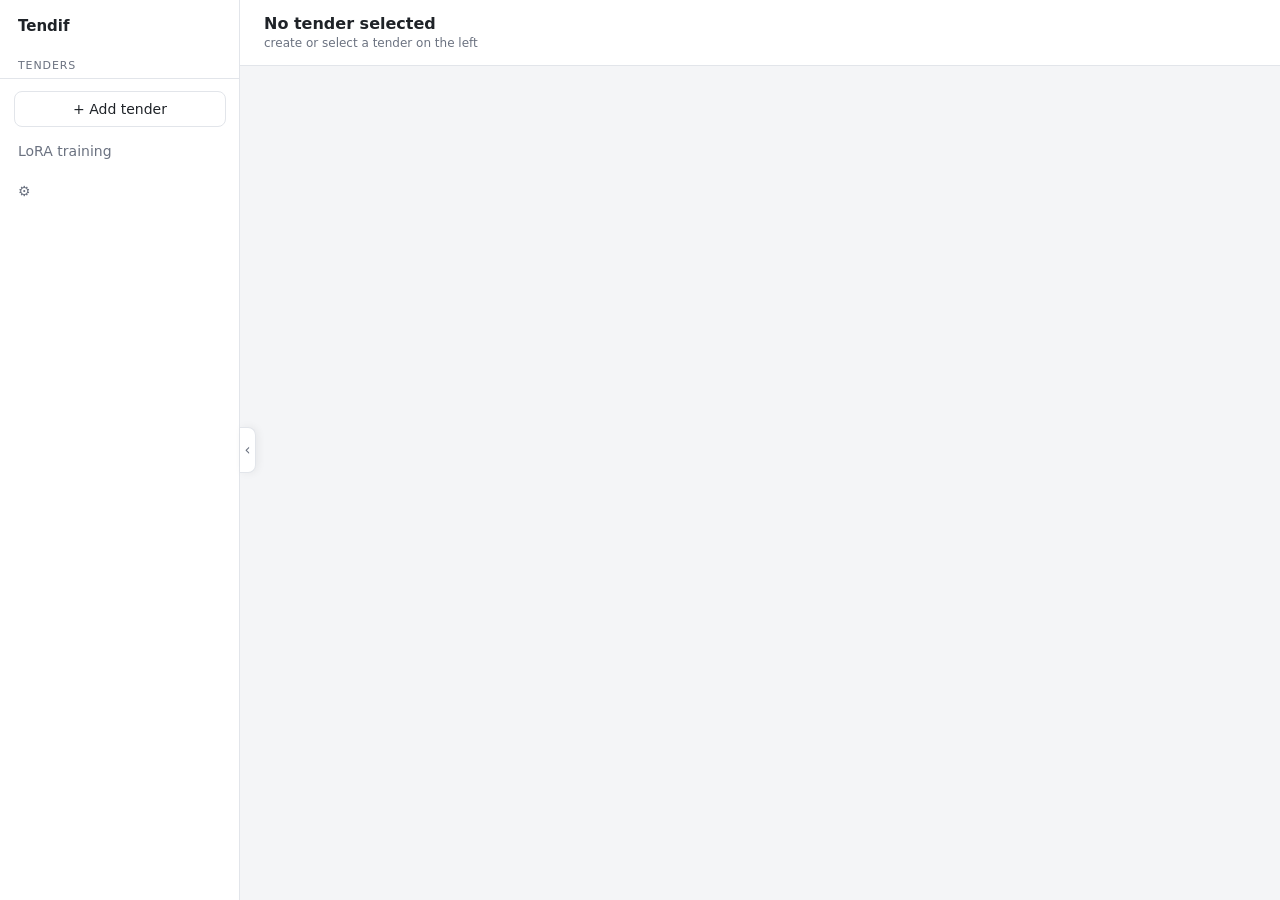
==== src/web_ui/static/index.html @ a538f035 "Complete Tendif offer evidence and local LoRA review workflows" ====
<!doctype html>
<html lang="en">
<head>
<meta charset="utf-8">
<meta name="viewport" content="width=device-width, initial-scale=1">
<title>Tendif</title>
<link rel="icon" href="data:image/svg+xml,<svg xmlns='http://www.w3.org/2000/svg' viewBox='0 0 100 100'><text y='.9em' font-size='90'>&#128194;</text></svg>">
<style>
  :root { --accent:#d9480f; --line:#e2e5ea; --muted:#6b7280; --bg:#f4f5f7;
          --ink:#1f2328; --panel:#fff; --input-bg:#fff; --hover:#f7f8fa;
          --active-bg:#fdf1eb; --badge-bg:#eef1f5; --badge-warn-bg:#fff4e5;
          --badge-warn-ink:#9a3412; --dot:#c4c9d2; --del-ink:#a32323;
          --del-bg:#fdeaea; --dirty-bg:#fffbea; --ok:#2f6b3a; --err:#a32323;
          --st-ok-bg:#e9f6ec; --st-ok-ink:#22572c; --st-warn-bg:#fff4e5;
          --st-warn-ink:#9a3412; --line-strong:#b6bcc7; }
  body.dark { --accent:#f0632f; --line:#3a414b; --muted:#9aa1ab; --bg:#17191d;
              --ink:#e8eaed; --panel:#1f2328; --input-bg:#262b31; --hover:#262b31;
              --active-bg:#3a2418; --badge-bg:#2a2f36; --badge-warn-bg:#3d2a14;
              --badge-warn-ink:#f0a35e; --dot:#4a515c; --del-ink:#ff8a8a;
              --del-bg:#4a2020; --dirty-bg:#3a341c; --ok:#7ec98f; --err:#ff8a8a;
              --st-ok-bg:#1f3a26; --st-ok-ink:#7ec98f; --st-warn-bg:#3d2a14;
              --st-warn-ink:#f0a35e; --line-strong:#4a525e; }
  * { box-sizing:border-box; }
  body { margin:0; font:14px/1.45 system-ui, sans-serif; background:var(--bg); color:var(--ink);
         display:flex; height:100vh; overflow:hidden; }
  button { padding:7px 14px; border:1px solid var(--line); border-radius:8px; background:var(--panel);
           color:var(--ink); cursor:pointer; font:inherit; }
  button:hover { border-color:var(--line-strong); }
  button.primary { background:var(--accent); border-color:var(--accent); color:#fff; }
  button:disabled { opacity:.45; cursor:default; }
  input { font:inherit; color:var(--ink); }

  /* ---------- sidebar ---------- */
  nav { flex:0 0 auto; background:var(--panel); border-right:1px solid var(--line);
        display:flex; flex-direction:column; }
  .brand { padding:16px 18px 12px; font-weight:700; font-size:15px; }
  .brand small { display:block; color:var(--muted); font-weight:400; font-size:11px; }
  .navlabel { padding:8px 18px 4px; font-size:11px; letter-spacing:.08em; color:var(--muted); }
  ul#tenderList { list-style:none; margin:0; padding:0; overflow-y:auto;
                  flex:1 1 auto; min-height:0; }
  ul#tenderList li { display:flex; align-items:center; gap:8px; padding:8px 12px 8px 18px;
                     cursor:pointer; border-left:3px solid transparent; }
  ul#tenderList li:hover { background:var(--hover); }
  ul#tenderList li.active { background:var(--active-bg); border-left-color:var(--accent); }
  ul#tenderList .tname { flex:1; overflow:hidden; text-overflow:ellipsis; white-space:nowrap; }
  .dot { width:8px; height:8px; border-radius:50%; background:var(--dot); flex:0 0 8px; }
  .dot.calculated { background:#3d9a50; }
  .dot.pdf_stored { background:#4a7fc1; }
  .del { border:0; background:none; color:var(--muted); padding:2px 6px; border-radius:6px; }
  .del:hover { color:var(--del-ink); background:var(--del-bg); }
  .addbox { padding:12px 14px; border-top:1px solid var(--line); flex:0 0 auto; }
  .navlink { display:block; width:100%; margin-top:8px; padding:6px 4px;
             background:none; border:0; color:var(--muted); text-align:left;
             cursor:pointer; font:inherit; }
  .navlink:hover { color:var(--ink); background:none; border:0; }
  #addForm { display:flex; gap:6px; margin-bottom:8px; }
  #addForm input { flex:1; min-width:0; padding:6px 8px; border:1px solid var(--line);
                   border-radius:8px; background:var(--input-bg); color:var(--ink); }
  #renameInput { font-size:15px; font-weight:650; padding:4px 8px;
                 border:1px solid var(--accent); border-radius:8px; width:300px;
                 background:var(--input-bg); color:var(--ink); }
  .hidden { display:none !important; }
  nav { width:240px; overflow:hidden; transition:width .18s ease; }
  body.navoff nav { width:0; border-right-color:transparent; }
  .nav-inner { width:240px; }
  .navtoggle { position:absolute; left:240px; top:50%; transform:translateY(-50%);
               z-index:40; width:16px; height:46px; padding:0;
               border:1px solid var(--line); border-left:0;
               border-radius:0 8px 8px 0; background:var(--panel); color:var(--muted);
               display:flex; align-items:center; justify-content:center;
               font-size:15px; line-height:1; transition:left .18s ease;
               box-shadow:2px 0 8px rgba(0,0,0,.06); }
  .navtoggle:hover { color:var(--ink); }
  body.navoff .navtoggle { left:0; }
  .navtoggle .arr-r { display:none; }
  body.navoff .navtoggle .arr-l { display:none; }
  body.navoff .navtoggle .arr-r { display:block; }
  .switch { position:relative; display:inline-block; width:44px; height:24px; }
  .switch input { opacity:0; width:0; height:0; }
  .switch .slider { position:absolute; inset:0; background:var(--line-strong);
                    border-radius:999px; cursor:pointer; transition:background .15s; }
  .switch .slider::before { content:""; position:absolute; width:18px; height:18px;
                            left:3px; top:3px; background:#fff; border-radius:50%;
                            transition:transform .15s; }
  .switch input:checked + .slider { background:var(--accent); }
  .switch input:checked + .slider::before { transform:translateX(20px); }

  /* ---------- main (topbar pinned, view panel scrolls) ---------- */
  main { flex:1; min-width:0; display:flex; flex-direction:column; overflow:hidden; }
  .topbar { display:flex; align-items:center; gap:14px; flex-wrap:wrap;
            padding:12px 24px; background:var(--panel); border-bottom:1px solid var(--line);
            flex:0 0 auto; }
  .views { flex:1 1 auto; min-height:0; overflow-y:auto;
           display:flex; flex-direction:column; }
  .topbar h1 { font-size:16px; margin:0; }
  .sub { color:var(--muted); font-size:12px; }
  .dl { color:var(--accent); text-decoration:none; font-weight:600; }
  .dl:hover { text-decoration:underline; }
  .dlwrap { position:relative; }
  .dlmenu { position:absolute; right:0; top:calc(100% + 4px); background:var(--panel);
            border:1px solid var(--line); border-radius:10px; min-width:120px;
            box-shadow:0 8px 28px rgba(0,0,0,.14); z-index:30; overflow:hidden; }
  .dlmenu a { display:block; padding:9px 16px; cursor:pointer; font-size:13.5px; }
  .dlmenu a:hover { background:var(--active-bg); }
  .dl-opt { display:flex; gap:8px; align-items:center; padding:8px 16px;
            font-size:12.5px; color:var(--muted); cursor:pointer; }
  .dl-sep { height:1px; background:var(--line); margin:3px 0; }
  .spacer { flex:1; }
  .badge { display:inline-block; padding:2px 10px; border-radius:999px; font-size:12px;
           background:var(--badge-bg); }
  .badge.warn { background:var(--badge-warn-bg); color:var(--badge-warn-ink); }
  .content { max-width:1150px; width:100%; margin:20px auto; padding:0 20px;
             display:grid; gap:16px; flex:0 0 auto; }
  .card { background:var(--panel); border:1px solid var(--line); border-radius:12px; padding:16px 20px; }
  .card h2 { font-size:13px; text-transform:uppercase; letter-spacing:.04em;
             color:var(--muted); margin:0 0 12px; }
  .scenario { display:flex; align-items:center; gap:28px; flex-wrap:wrap; }
  .sc-margin { flex:1 1 320px; min-width:260px; }
  .sc-head { display:flex; justify-content:space-between; align-items:baseline; margin-bottom:8px; }
  .sc-label { font-size:12px; color:var(--muted); }
  .sc-value { font-size:21px; font-weight:700; color:var(--accent);
              font-variant-numeric:tabular-nums; }
  .sc-value small { font-size:12px; font-weight:600; margin-left:1px; }
  .sc-margin input[type=range] { width:100%; accent-color:var(--accent); }
  .sc-track { position:relative; height:12px; margin-top:3px; }
  .sc-end { position:absolute; top:0; font-size:10.5px; color:var(--muted); }
  .sc-dot { position:absolute; top:2px; width:7px; height:7px; border-radius:50%;
            transform:translateX(-50%); background:var(--mk); }
  .sc-legend { display:flex; gap:8px; margin-top:9px; flex-wrap:wrap; }
  .sc-chip { display:flex; align-items:center; gap:6px; padding:5px 11px;
             border:1px solid var(--line); border-radius:999px; background:var(--panel);
             font:inherit; }
  .sc-chip:hover { border-color:var(--line-strong); }
  .sc-chip.on { background:var(--active-bg); border-color:transparent; }
  .sc-chip i { width:8px; height:8px; border-radius:50%; background:var(--mk); }
  .sc-chip b { font-size:11.5px; font-weight:650; color:var(--mk); }
  .sc-chip span { font-size:11px; color:var(--muted); }
  .mk-agg { --mk:var(--st-ok-ink); }
  .mk-tgt { --mk:var(--accent); }
  .mk-con { --mk:#4a7fc1; }
  .sc-right { display:flex; align-items:baseline; gap:12px; }
  .sc-win { font-size:12px; color:var(--muted); font-variant-numeric:tabular-nums; }
  .sc-divider { width:1px; align-self:stretch; background:var(--line); }
  .sc-inputs { display:flex; gap:16px; flex-wrap:wrap; }
  .sc-inputs > * > span { display:block; font-size:12px; color:var(--muted);
                              margin-bottom:6px; }
  .sc-field { display:flex; align-items:center; border:1px solid var(--line);
              border-radius:8px; background:var(--input-bg); }
  .sc-field:focus-within { border-color:var(--accent); }
  .sc-field input { width:74px; padding:7px 2px 7px 10px; border:0; background:transparent;
                    text-align:right; appearance:textfield; }
  .sc-field input::-webkit-outer-spin-button,
  .sc-field input::-webkit-inner-spin-button { -webkit-appearance:none; margin:0; }
  .sc-field input:focus { outline:none; }
  .sc-field i { font-style:normal; color:var(--muted); padding-right:10px; }
  a.sc-mode, a.sc-mode:visited { color:var(--ink); text-decoration:none; padding:7px 10px;
                                justify-content:space-between; gap:24px; min-width:128px; }
  a.sc-mode:hover { border-color:var(--accent); background:var(--hover); }
  .sc-mode > span[aria-hidden] { color:var(--muted); font-size:18px; line-height:1; }
  .stats { display:grid; grid-template-columns:repeat(auto-fit, minmax(170px, 1fr)); gap:12px; }
  .stat { background:var(--panel); border:1px solid var(--line); border-radius:12px; padding:12px 16px; }
  .stat .k { font-size:12px; color:var(--muted); }
  .stat .v { font-size:19px; font-weight:650; margin-top:3px; font-variant-numeric:tabular-nums; }
  .stat.hl { border-color:var(--accent); }
  .stat.hl .v { color:var(--accent); }
  #uploadMsg { font-size:13px; }
  .ok { color:var(--ok); } .err { color:var(--err); }
  select { padding:6px 8px; border:1px solid var(--line); border-radius:8px;
           background:var(--panel); color:var(--ink); font:inherit; max-width:100%; }
  .setrow { display:grid; grid-template-columns:220px 1fr; gap:12px; align-items:center;
            padding:12px 0; border-bottom:1px solid var(--line); }
  .setrow:last-child { border-bottom:0; }
  .setrow select { max-width:240px; }
  .pf-head { display:flex; align-items:center; gap:14px; flex-wrap:wrap; margin-bottom:4px; }
  .seg { display:inline-flex; border:1px solid var(--line); border-radius:8px; overflow:hidden; }
  .seg-btn { border:0; border-radius:0; padding:6px 16px; background:var(--panel);
             color:var(--muted); cursor:pointer; font:inherit; }
  .seg-btn.on { background:var(--accent); color:#fff; }
  .pf-field { display:flex; align-items:center; gap:12px; }
  .pf-field input { width:82px; padding:6px 8px; border:1px solid var(--line);
                    border-radius:8px; background:var(--input-bg); color:var(--ink); }
  .pf-eff { font-size:12px; color:var(--muted); min-width:96px; }
  details.adv { border:1px solid var(--line); border-radius:10px; padding:10px 16px;
                background:var(--panel); }
  details.adv summary { cursor:pointer; font-weight:600; color:var(--muted);
                        font-size:13px; }

  /* ---------- big empty-state upload zone ---------- */
  .emptywrap { display:flex; align-items:center; justify-content:center;
               flex:1 1 auto; padding:24px; }
  .uploadzone { text-align:center; border:2px dashed var(--line-strong); border-radius:16px;
                padding:70px 80px; background:var(--panel); }
  .uploadzone.drag { border-color:var(--accent); background:var(--active-bg); }
  .uploadzone .big { font-size:44px; line-height:1; margin-bottom:14px; }
  .uploadzone h2 { margin:0 0 6px; font-size:20px; }
  .uploadzone p { color:var(--muted); margin:0 0 24px; }
  .bigbtn { display:inline-block; background:var(--accent); color:#fff; font-size:17px;
            font-weight:650; padding:16px 42px; border-radius:12px; cursor:pointer;
            border:1px solid var(--accent); }
  .bigbtn:hover { filter:brightness(1.05); }

  table { width:100%; border-collapse:collapse; font-size:13px; }
  th, td { padding:5px 6px; text-align:right; border-bottom:1px solid var(--line);
           white-space:nowrap; }
  th { color:var(--muted); font-weight:600; font-size:12px; }
  th[data-key] { cursor:pointer; user-select:none; }
  th[data-key]:hover { color:var(--ink); }
  th .arrow { font-size:10px; margin-left:2px; }
  th:first-child, td:first-child { text-align:left; }
  td.num, th.num { font-variant-numeric:tabular-nums; }
  tr:hover td { background:var(--hover); }
  tr.dirty td { background:var(--dirty-bg); }
  .st { padding:1px 8px; border-radius:999px; font-size:11px; background:var(--st-ok-bg); color:var(--st-ok-ink); }
  .st.warn { background:var(--st-warn-bg); color:var(--st-warn-ink); }
  td input[type=number] { width:100%; min-width:70px; padding:3px 1px;
                          border:1px solid transparent; border-radius:6px;
                          background:transparent; text-align:right;
                          font-variant-numeric:tabular-nums; appearance:textfield; }
  td input[type=number]::-webkit-outer-spin-button,
  td input[type=number]::-webkit-inner-spin-button { -webkit-appearance:none; margin:0; }
  td input[type=number]:hover { border-color:var(--line); background:var(--panel); }
  td input[type=number]:focus { border-color:var(--accent); background:var(--panel); outline:none; }
  .computed { color:var(--ink); }
  .welcome { flex:1 1 auto; display:flex; flex-direction:column; align-items:center;
             justify-content:center; text-align:center; color:var(--muted);
             padding:80px 20px; }
  .welcome b { color:var(--ink); }
</style>
<link rel="stylesheet" href="/static/training.css">
<link rel="stylesheet" href="/static/workspace.css">
</head>
<body>
<nav>
  <div class="nav-inner">
  <div class="brand">Tendif</div>
  <div class="navlabel">TENDERS</div>
  <ul id="tenderList"></ul>
  <div class="addbox">
    <div id="addForm" class="hidden">
      <input id="tenderName" placeholder="Tender name" maxlength="60">
      <button id="createBtn" class="primary">Create</button>
    </div>
    <button id="addBtn" style="width:100%">+ Add tender</button>
    <div class="nav-actions">
      <button id="trainingBtn" class="navlink">LoRA training</button>
      <button id="settingsBtn" class="navlink" aria-label="Settings" title="Settings"><span aria-hidden="true">&#9881;</span></button>
    </div>
  </div>
  </div>
</nav>

<button id="navToggle" class="navtoggle" title="show/hide the tenders panel">
  <span class="arr-l">&#8249;</span><span class="arr-r">&#8250;</span>
</button>

<main>
  <div class="topbar" id="topbar">
    <div>
      <div style="display:flex; align-items:center; gap:8px">
        <h1 id="tenderTitle">No tender selected</h1>
        <input id="renameInput" class="hidden" maxlength="60" aria-label="Tender name" title="Enter to save, Esc to cancel">
        <button id="renameBtn" class="navlink hidden" title="rename tender"
                style="margin-top:0; padding:4px 8px; font-size:15px">&#9998;</button>
      </div>
      <div class="sub" id="sub">create or select a tender on the left</div>
    </div>
    <div class="spacer"></div>
    <span class="badge warn hidden" id="reviewBadge"></span>
    <span class="badge hidden" id="dirtyBadge">unsaved edits</span>
    <span id="lifecycleBadge" class="badge hidden">Finalised</span>
    <button id="finaliseBtn" class="hidden">Tender finalised</button>
    <span id="tenderActionMsg" role="status" class="hint hidden"></span>
    <button id="saveBtn" class="hidden" disabled>Save changes</button>
    <div class="dlwrap hidden" id="dlwrap">
      <button id="pdfBtn" class="primary">Download &#9662;</button>
      <div id="dlMenu" class="dlmenu hidden">
        <label class="dl-opt" title="leave waste, overhead and margin out of the exported offer">
          <input type="checkbox" id="hideParams"> hide cost parameters
        </label>
        <label class="dl-opt" title="leave the supplier-quotations notice out of the exported offer">
          <input type="checkbox" id="hideNotes"> hide supplier-quote note
        </label>
        <div class="dl-sep"></div>
        <a href="#" data-fmt="pdf" title="portable document">PDF</a>
        <a href="#" data-fmt="html" title="standalone web page">HTML</a>
        <a href="#" data-fmt="docx" title="editable Word document">DOCX</a>
      </div>
    </div>
  </div>

  <div class="views">
    <div class="content" id="content"></div>

    <div class="emptywrap hidden" id="emptywrap">
    <div class="uploadzone" id="zone">
      <div class="big">&#128194;</div>
      <h2>Upload tender</h2>
      <p>Drop a positions CSV to calculate costs, or attach a tender PDF.</p>
      <label class="bigbtn">Upload tender
        <input type="file" id="bigFile" accept=".csv,.pdf" hidden>
      </label>
      <p id="uploadMsg"></p>
    </div>
  </div>

    <div class="welcome hidden" id="welcome">
      <b>No tenders yet.</b><br>Create the first one with <b>+ Add tender</b> on the left.
    </div>
  </div>
</main>

<script src="/static/training.js"></script>
<script src="/static/learning.js"></script>
<script>
const $ = id => document.getElementById(id);

function setDarkMode(on) {
  document.body.classList.toggle("dark", on);
  localStorage.setItem("autotender_dark", on ? "1" : "0");
}
if (localStorage.getItem("autotender_dark") === "1") document.body.classList.add("dark");
if (localStorage.getItem("autotender_nav") === "1") document.body.classList.add("navoff");
let tenders = [], current = localStorage.getItem("autotender_current");
let meta = null, calc = null, params = null;
let dirtyFields = new Map();           // lv_id -> Set of edited field names
const tenderDrafts = new Map();        // Preserve in-session edits when visiting training/settings.
let sortState = { key: null, dir: 1 }; // column key + 1 asc / -1 desc
let view = "tender";                   // "tender" | "settings" | "training"
let pfMode = "manual";                // productivity factors mode
let pfProd = null;                    // productivity settings being edited

function collectPf() {
  if (!pfProd) return;
  const out = { ...(pfProd[pfMode] || {}) };
  document.querySelectorAll(".pf-val").forEach(inp => {
    const v = parseFloat(inp.value);
    if (!isNaN(v)) out[inp.dataset.k] = v;
  });
  pfProd[pfMode] = out;
}
let SCENARIOS = [];
let winAnchors = [];
let predictionTimer = null, predictionRequest = 0, predictionKey = null;
function winChance(margin) {
  const a = winAnchors;
  if (!a.length) return "unavailable";
  if (margin <= a[0][0]) return Math.round(a[0][1]);
  if (margin >= a[a.length - 1][0]) return Math.round(a[a.length - 1][1]);
  for (let i = 0; i < a.length - 1; i++) {
    const [x1, y1] = a[i], [x2, y2] = a[i + 1];
    if (margin >= x1 && margin <= x2)
      return Math.round(y1 + (y2 - y1) * (margin - x1) / (x2 - x1));
  }
  return "unavailable";
}
function winLabel(margin) {
  const chance = winChance(margin);
  return typeof chance === "number" ? `≈ ${chance}% win chance` : "Win estimate unavailable";
}
function usePrediction(data) {
  winAnchors = (data?.curve || []).map(p => [p.margin_pct, p.p_win.mid * 100]);
  if ($("winOut")) $("winOut").textContent = winLabel(parseFloat($("margin").value));

}
function refreshPrediction(baseline) {
  const key = `${current}:${baseline}`;
  if (key === predictionKey) return;
  predictionKey = key;
  clearTimeout(predictionTimer);
  const request = ++predictionRequest, tender = current;
  winAnchors = [];
  if ($("winOut")) $("winOut").textContent = "Updating win estimate…";
  predictionTimer = setTimeout(async () => {
    try {
      const res = await fetch(`/api/tenders/${tender}/wincurve?baseline=${encodeURIComponent(baseline)}`);
      if (!res.ok) throw new Error("prediction unavailable");
      const data = await res.json();
      if (request === predictionRequest && current === tender) usePrediction(data);
    } catch (e) {
      if (request === predictionRequest && current === tender) { predictionKey = null; usePrediction(null); }
    }
  }, 180);
}
let uiSettings = null;

const r2 = x => Math.round((x + Number.EPSILON) * 100) / 100;
const chf = x => x.toLocaleString("en-US", { minimumFractionDigits: 2, maximumFractionDigits: 2 });
const esc = s => String(s).replace(/[&<>"]/g, c => ({ "&":"&amp;", "<":"&lt;", ">":"&gt;", '"':"&quot;" }[c]));

/* ------------------------------------------------ table sorting */

const COLS = { lv:0, product:1, code:2, quantity:3, unit:4, net:5, material:6, hours:7, labour:8, direct:9, status:10 };

// sort keys read the LIVE cells, so an edited quantity/labour sorts correctly
function sortValue(tr, key) {
  const cell = tr.children[COLS[key]];
  if (key === "quantity" || key === "net" || key === "labour")
    return parseFloat(cell.querySelector("input").value) || 0;
  if (key === "material" || key === "direct" || key === "hours")
    return parseFloat(cell.textContent.replace(/,/g, "")) || 0;
  return cell.textContent.trim().toLowerCase();
}

function applySort() {
  if (!sortState.key) return;
  const tb = $("posTable").querySelector("tbody");
  [...tb.children]
    .sort((a, b) => {
      const va = sortValue(a, sortState.key), vb = sortValue(b, sortState.key);
      const cmp = typeof va === "number" ? va - vb : va.localeCompare(vb);
      return (cmp || a.dataset.lv.localeCompare(b.dataset.lv)) * sortState.dir;
    })
    .forEach(tr => tb.appendChild(tr));   // moving nodes keeps edits + listeners
  $("posTable").querySelectorAll("th[data-key]").forEach(th => {
    th.querySelector(".arrow").textContent = th.dataset.key === sortState.key
      ? (sortState.dir > 0 ? "\u25B2" : "\u25BC") : "";
  });
}

/* ------------------------------------------------ tenders (sidebar) */

async function refreshTenders(selectId) {
  tenders = await (await fetch("/api/tenders")).json();
  if (selectId) current = selectId;
  else if (!current || !tenders.some(t => t.id === current)) current = tenders[0]?.id ?? null;
  renderSidebar();
  await loadTender();
}

function renderSidebar() {
  $("tenderList").innerHTML = tenders.map(t =>
    `<li data-id="${t.id}" class="${t.id === current ? "active" : ""}" title="${esc(t.name)}">
       <span class="dot ${t.status}" aria-hidden="true"></span>
       <span class="tname">${esc(t.name)}</span>${t.lifecycle === "finalised" ? `<span class="tstate">${({won:"Won",lost:"Lost",withdrawn:"Withdrawn"})[t.status] || "Finalised"}</span>` : ""}
       <button class="del" data-del="${t.id}" title="delete tender">&#10005;</button>
     </li>`).join("");
}

async function loadTender() {
  meta = calc = null;
  view = "tender";   // selecting/refreshing tenders always returns to that view
  if (!current) { localStorage.removeItem("autotender_current"); renderMain(); return; }
  const tender = current;
  localStorage.setItem("autotender_current", tender);
  const res = await fetch(`/api/tenders/${tender}`);
  const j = await res.json();
  if (current !== tender || view !== "tender") return;
  if (!res.ok) { current = null; renderSidebar(); renderMain(); return; }
  meta = j.meta; calc = j.calc; params = j.params;
  dirtyFields = new Map();
  renderMain();
}

/* ------------------------------------------------ main area rendering */

function stashTenderDraft() {
  if (view !== "tender" || !current || !$("posTable")) return;
  tenderDrafts.set(current, {
    fields: new Map([...dirtyFields].map(([lv, fields]) => [lv, new Set(fields)])),
    values: [...document.querySelectorAll("#posTable tbody tr")].map(row => [row.dataset.lv,
      [...row.querySelectorAll("input[data-f]")].map(input => [input.dataset.f, input.value])]),
    scenario: Object.fromEntries(["margin", "overhead", "waste"].map(id => [id, $(id).value])),
  });
}

function openSettings() {
  stashTenderDraft();
  view = "settings"; location.hash = "settings"; renderMain();
}

function openTraining() {
  stashTenderDraft();
  view = "training";
  location.hash = "training";
  renderMain();
}

function renderTraining() {
  ["emptywrap", "welcome", "saveBtn", "dlwrap", "dlMenu", "renameBtn", "dirtyBadge", "reviewBadge", "finaliseBtn", "lifecycleBadge", "tenderActionMsg"].forEach(id => $(id).classList.add("hidden"));
  $("content").classList.remove("hidden");
  $("tenderTitle").textContent = "LoRA training";
  $("sub").textContent = "Collect sources, prepare datasets and review training evidence";
  $("content").innerHTML = '<div id="trainingWorkspace"></div>';
  AutoTenderTraining.mount($("trainingWorkspace"));
}

function renderMain() {
  AutoTenderTraining.dispose();
  $("trainingBtn").classList.toggle("active", view === "training");
  $("settingsBtn").classList.toggle("active", view === "settings");
  document.querySelectorAll("#tenderList li").forEach(li => li.classList.toggle("active", view === "tender" && li.dataset.id === current));
  if (view === "training") { renderTraining(); return; }
  if (view === "settings") { renderSettings(); return; }
  const hasCalc = !!(calc && calc.position_results);
  $("emptywrap").classList.add("hidden");
  $("welcome").classList.add("hidden");
  $("content").classList.add("hidden");
  ["saveBtn", "dlwrap", "finaliseBtn", "lifecycleBadge", "tenderActionMsg"].forEach(id => $(id).classList.add("hidden"));
  $("dlMenu").classList.add("hidden");
  $("renameBtn").classList.add("hidden");
  $("dirtyBadge").classList.add("hidden");
  $("reviewBadge").classList.add("hidden");

  if (!tenders.length) { $("welcome").classList.remove("hidden"); return; }
  if (!current) { $("tenderTitle").textContent = "No tender selected"; return; }

  $("tenderTitle").textContent = meta.name;
  $("renameBtn").classList.remove("hidden");
  if (!hasCalc) {
    $("sub").innerHTML = meta.status === "pdf_stored"
      ? `<a class="dl" href="/api/tenders/${current}/download?file=tender" download>${esc(meta.uploaded_file || "tender.pdf")}</a>` +
        ` stored · upload a positions CSV to calculate costs`
      : "new tender - no calculation yet";
    $("emptywrap").classList.remove("hidden");
    return;
  }

  const srcPath = calc.input?.positions_file ?? "";
  const srcName = srcPath.split("/").pop() || srcPath || "?";
  $("sub").innerHTML = `${calc.position_results.length} positions · <a class="dl" href="/api/tenders/${current}/download?file=positions" download>${esc(srcName)}</a>`;
  const review = calc.position_results.filter(p => p.review_required).length;
  $("reviewBadge").classList.toggle("hidden", review === 0);
  $("reviewBadge").textContent = `${review} need review`;
  $("content").classList.remove("hidden");
  $("dlwrap").classList.remove("hidden");
  $("saveBtn").classList.toggle("hidden", tenderFinished());
  $("finaliseBtn").classList.toggle("hidden", tenderFinished());
  $("lifecycleBadge").classList.toggle("hidden", !tenderFinished());

  const p = structuredClone(params);
  if (meta.final_commercial) {
    p.commercial.target_margin_pct = meta.final_commercial.margin;
    p.commercial.overhead_pct = meta.final_commercial.overhead;
    p.allowances.material_waste_pct = meta.final_commercial.waste;
  }
  const so = (p.stretch_bid_optimization || {}).scenario_margins_pct || {};
  SCENARIOS = Object.entries(so).map(([name, m], i) => [name, m, null, ["mk-agg", "mk-tgt", "mk-con"][i] || "mk-tgt"]);
  winAnchors = [];
  predictionKey = null;
  const maxMargin = 15;
  $("content").innerHTML = `
    ${tenderFinished() ? completionMarkup() : ""}
    <section class="card">
      <h2>Pricing</h2>
      <div class="scenario">
        <div class="sc-margin">
          <div class="sc-head">
            <label for="margin" class="sc-label">Target margin</label>
            <span class="sc-right">
              <span class="sc-win" title="Estimated win chance"><output id="winOut">Updating win estimate…</output></span>
              <span class="sc-value"><output id="marginOut">${p.commercial.target_margin_pct}</output><small>%</small></span>
            </span>
          </div>
          <input type="range" id="margin" min="0" max="${maxMargin}" step="0.5" value="${p.commercial.target_margin_pct}">
          <div class="sc-track">
            <span class="sc-end">0%</span>
            ${SCENARIOS.map(([name, m, w, cls]) =>
              `<i class="sc-dot ${cls}" style="left:${(m / maxMargin * 100).toFixed(1)}%"
                 title="${name}: ${m}% margin"></i>`).join("")}
            <span class="sc-end" style="left:auto;right:0">${maxMargin}%</span>
          </div>
          <div class="sc-legend">
            ${SCENARIOS.map(([name, m, w, cls]) =>
              `<button class="sc-chip ${cls}" data-margin="${m}" title="set margin to ${m}% (${name})">
                 <i></i><b>${name}</b><span>${m}% margin</span></button>`).join("")}
          </div>
        </div>
        <div class="sc-divider"></div>
        <div class="sc-inputs">
          <label><span>Overhead</span>
            <div class="sc-field"><input type="number" id="overhead" step="0.5" min="0" max="30" value="${p.commercial.overhead_pct}"><i>%</i></div></label>
          <label><span>Material waste</span>
            <div class="sc-field"><input type="number" id="waste" step="0.5" min="0" max="20" value="${p.allowances.material_waste_pct}"><i>%</i></div></label>
          <div class="sc-productivity"><span id="pfModeLabel">Productivity factors</span>
            <a id="pfModeLink" class="sc-field sc-mode" href="#settings" aria-labelledby="pfModeLabel pfModeValue"
               title="Edit productivity factors in Settings"><span id="pfModeValue">${localStorage.getItem("autotender_pf_mode") === "ai" ? "AI" : "Manual"}</span><span aria-hidden="true">›</span></a>
          </div>
        </div>
      </div>
    </section>
    <section class="stats">
      <div class="stat"><div class="k">Material</div><div class="v" id="cMat">-</div></div>
      <div class="stat"><div class="k">Labour</div><div class="v" id="cLab">-</div></div>
      <div class="stat"><div class="k">Direct cost</div><div class="v" id="cDir">-</div></div>
      <div class="stat"><div class="k">Cost baseline</div><div class="v" id="cBase">-</div></div>
      <div class="stat hl"><div class="k">Indicative selling price</div><div class="v" id="cPrice">-</div></div>
    </section>
    <section class="card" tabindex="0" aria-labelledby="positionsTitle">
      <h2 id="positionsTitle">Positions</h2>
      <table id="posTable">
        <thead><tr>
          <th data-key="lv">LV<span class="arrow"></span></th>
          <th data-key="product">Product<span class="arrow"></span></th>
          <th data-key="code">Install code<span class="arrow"></span></th>
          <th data-key="quantity" class="num">Qty<span class="arrow"></span></th>
          <th data-key="unit">Unit<span class="arrow"></span></th>
          <th data-key="net" class="num">Net/unit<span class="arrow"></span></th>
          <th data-key="material" class="num">Material<span class="arrow"></span></th>
          <th data-key="hours" class="num">Hours<span class="arrow"></span></th>
          <th data-key="labour" class="num">Labour<span class="arrow"></span></th>
          <th data-key="direct" class="num">Direct<span class="arrow"></span></th>
          <th data-key="status">Status<span class="arrow"></span></th>
        </tr></thead>
        <tbody></tbody>
      </table>
      <p id="tableMsg" style="color:var(--muted);font-size:12px;margin-bottom:0"></p>
    </section>
`;

  const tb = $("posTable").querySelector("tbody");
  calc.position_results.forEach((pos, i) => {
    const tr = document.createElement("tr");
    tr.dataset.lv = pos.lv_id;
    const status = pos.review_required ? "quote required" : pos.status;
    tr.innerHTML =
      `<td>${esc(pos.lv_id)}</td><td>${esc(pos.matched_product_id)}</td><td>${esc(pos.install_code)}</td>` +
      `<td class="num"><input aria-label="Quantity for ${esc(pos.lv_id)}" type="number" min="0" step="any" data-f="quantity" value="${pos.quantity}"></td>` +
      `<td>${esc(pos.unit)}</td>` +
      `<td class="num"><input aria-label="Net unit cost for ${esc(pos.lv_id)}" type="number" min="0" step="0.01" data-f="net_unit_cost_chf" value="${pos.net_unit_cost_chf}"></td>` +
      `<td class="num c-mat"></td>` +
      `<td class="num">${pos.adjusted_install_hours}</td>` +
      `<td class="num"><input aria-label="Labour cost for ${esc(pos.lv_id)}" type="number" min="0" step="0.01" data-f="labour_cost_chf" value="${pos.labour_cost_chf}"></td>` +
      `<td class="num c-dir"></td>` +
      `<td><span class="st ${pos.review_required ? "warn" : ""}">${esc(status)}</span></td>`;
    tb.appendChild(tr);
    tr.querySelectorAll("input[data-f]").forEach(inp => {
      inp.addEventListener("input", () => {
        const lv = tr.dataset.lv;
        if (!dirtyFields.has(lv)) dirtyFields.set(lv, new Set());
        dirtyFields.get(lv).add(inp.dataset.f);
        tr.classList.add("dirty");
        updateSaveState();
        recompute();
      });
    });
  });

  ["margin", "overhead", "waste"].forEach(id =>
    $(id).addEventListener("input", recompute));
  document.querySelectorAll(".sc-chip").forEach(chip =>
    chip.addEventListener("click", () => {
      const s = $("margin");
      s.value = chip.dataset.margin;
      s.dispatchEvent(new Event("input"));
    }));
  const pfLink = $("pfModeLink");
  if (pfLink) pfLink.addEventListener("click", openSettings);
  $("posTable").querySelectorAll("th[data-key]").forEach(th =>
    th.addEventListener("click", () => {
      if (sortState.key === th.dataset.key) sortState.dir *= -1;
      else { sortState.key = th.dataset.key; sortState.dir = 1; }
      applySort();
    }));
  const draft = tenderDrafts.get(current);
  if (draft) {
    dirtyFields = new Map([...draft.fields].map(([lv, fields]) => [lv, new Set(fields)]));
    for (const [lv, values] of draft.values) {
      const row = [...tb.rows].find(row => row.dataset.lv === lv);
      if (!row) continue;
      for (const [field, value] of values) row.querySelector(`[data-f="${field}"]`).value = value;
      row.classList.toggle("dirty", dirtyFields.has(lv));
    }
    for (const [id, value] of Object.entries(draft.scenario)) $(id).value = value;
  }
  applySort();   // keep the chosen ordering after save/reload
  updateSaveState();
  recompute();
  if (tenderFinished()) {
    document.querySelectorAll('#posTable input, #margin, #overhead, #waste, .sc-chip').forEach(el => el.disabled = true);
    setupFeedback();
  }
}

/* live recompute - mirrors step4_project.py and the PDF report; labour comes
   from the (possibly edited) labour input, hours stays as loaded */
function recompute() {
  if (!calc) return;
  const waste = parseFloat($("waste").value) || 0;
  const overhead = parseFloat($("overhead").value) || 0;
  const margin = parseFloat($("margin").value) || 0;
  $("marginOut").value = margin;
  if ($("winOut")) $("winOut").textContent = winLabel(margin);
  document.querySelectorAll(".sc-chip").forEach(chip =>
    chip.classList.toggle("on", Math.abs(parseFloat(chip.dataset.margin) - margin) < 0.26));

  let material = 0, labour = 0, supplierMat = 0;
  document.querySelectorAll("#posTable tbody tr").forEach(tr => {
    const pos = calc.position_results.find(p => p.lv_id === tr.dataset.lv);
    const qty = parseFloat(tr.querySelector('[data-f="quantity"]').value) || 0;
    const net = parseFloat(tr.querySelector('[data-f="net_unit_cost_chf"]').value) || 0;
    const lab = parseFloat(tr.querySelector('[data-f="labour_cost_chf"]').value) || 0;
    const mat = r2(qty * net * (1 + waste / 100));
    tr.querySelector(".c-mat").textContent = chf(mat);
    tr.querySelector(".c-dir").textContent = chf(r2(mat + lab));
    material += mat; labour += lab;
    if (pos.price_source === "supplier_package") supplierMat += mat;
  });
  const direct = r2(material + labour);
  const services = calc.project_cost?.services_chf?.total_chf ?? 0;
  const a = params.allowances;
  const allowances = r2(material * a.small_material_pct / 100
                      + supplierMat * a.supplier_package_contingency_pct / 100
                      + direct * a.transport_equipment_pct / 100);
  const baseline = r2(r2(direct + services + allowances) * (1 + overhead / 100));
  const price = r2(baseline / (1 - margin / 100));

  $("cMat").textContent = chf(r2(material));
  $("cLab").textContent = chf(r2(labour));
  $("cDir").textContent = chf(direct);
  $("cBase").textContent = chf(baseline);
  $("cPrice").textContent = chf(price);
  refreshPrediction(baseline);
}

function updateSaveState() {
  const hasEdits = dirtyFields.size > 0;
  $("saveBtn").disabled = !hasEdits;
  $("dirtyBadge").classList.toggle("hidden", !hasEdits);
  $("tableMsg").textContent = hasEdits ? "unsaved manual edits - press Save changes" : "";
}

function tenderFinished() {
  return meta?.lifecycle === "finalised" || (!meta?.lifecycle && ["won", "lost", "withdrawn"].includes(meta?.status));
}

function completionMarkup() {
  return `<section class="card completion-card" id="feedbackPanel">
    <div class="completion-head"><div><h2>Tender outcome</h2><p class="hint" id="feedbackState">Add the result and supporting documents.</p></div><button id="reopenBtn">Reopen tender</button></div>
    <div class="completion-documents"><div><b>Supporting documents</b><span class="hint">Award letter, debrief or updated information</span></div><button id="uploadOutcomeDocuments">Upload documents</button><input type="file" id="outcomeFiles" accept=".pdf,.docx,.txt,.csv,.png,.jpg,.jpeg" multiple hidden></div>
    <div id="outcomeDocuments" class="document-list"></div>
    <form id="outcomeForm">
      <div class="completion-grid"><label>Result<select id="feedbackOutcome" required><option value="">Select result</option><option value="won">Won</option><option value="lost">Lost</option><option value="withdrawn">Withdrawn</option></select></label><label>Result received<input id="feedbackObserved" type="datetime-local" step="1" required></label></div>
      <label id="submittedOfferField" class="hidden">Submitted offer<select id="submittedOffer"><option value="">Other offer · enter the price below</option></select></label>
      <div id="submissionFields" class="completion-grid"><label>Our submitted price · CHF<input id="feedbackBid" type="number" min="0.01" step="0.01" required></label><label>Bid submitted on<input id="feedbackSubmitted" type="datetime-local" step="1" required></label></div>
      <label>Notes<textarea id="feedbackNarrative" rows="2" placeholder="What should we know about this result?" maxlength="10000"></textarea></label>
      <details class="completion-details"><summary>Decision details</summary><div class="completion-grid"><label>Evidence reference<input id="feedbackEvidence" placeholder="Document, link or internal reference"></label><label>Decision reason<select id="feedbackReason"><option value="">Not specified</option><option value="price">Price</option><option value="technical_score">Technical score</option><option value="references">References</option><option value="capacity">Capacity</option><option value="compliance">Compliance</option><option value="delivery">Delivery</option><option value="quality">Quality</option><option value="relationship">Client relationship</option><option value="withdrawal">Withdrawal</option><option value="other">Other</option></select></label><label>Winning company<input id="feedbackWinner"></label><label>Award price · CHF<input id="feedbackAward" type="number" min="0.01" step="0.01"></label></div><label class="check-label"><input id="feedbackVerified" type="checkbox">Outcome verified against the evidence</label><label class="check-label"><input id="feedbackReasonsConfirmed" type="checkbox">Reason confirmed by the client</label><label class="check-label"><input id="feedbackComparable" type="checkbox">Award price covers the same scope and VAT basis</label></details>
      <div class="completion-actions"><button id="recordOutcome" class="primary" type="submit">Save outcome</button><span id="feedbackMessage" role="status" class="hint"></span><div id="feedbackActions"></div></div>
    </form>
    <details class="completion-details"><summary>Public award notice</summary><div class="completion-inline"><label>simap project URL<input id="feedbackLinks" type="url" placeholder="https://www.simap.ch/…"></label><button id="gatherOutcomeEvidence">Import notice</button></div><div id="publicEvidenceStatus" class="hint" role="status"></div></details>
    <details class="completion-details"><summary>Actual productivity</summary><form id="measurementForm"><div class="completion-grid">${Object.entries({site_efficiency:"Site efficiency",school_logistics:"School logistics",mounting_height_school:"School mounting height",mounting_height_sports_hall:"Sports hall mounting height",timber_interface:"Timber interface"}).map(([key,label])=>`<label>${label}<input type="number" data-measure="${key}" step="0.001" min="0.001" placeholder="Measured factor"></label>`).join("")}<label>Measurement reference<input id="measurementReference" required placeholder="Timesheet or measurement record"></label></div><label class="check-label"><input id="measurementVerified" type="checkbox" required>Verified measurement</label><button id="recordMeasurement" type="submit">Save measurement</button><button id="revokeMeasurement" type="button" class="hidden">Exclude from learning</button><span id="measurementMessage" class="hint" role="status"></span></form></details>
  </section>`;
}

async function setupFeedback() {
  const tender = current, panel = $("feedbackPanel");
  panel.querySelectorAll("input, select, textarea, button").forEach(el => el.disabled = true);
  const active = () => current === tender && panel.isConnected;
  let data = null, reasonChanged = false;
  const localDate = value => { const d = new Date(value); return new Date(d.getTime()-d.getTimezoneOffset()*60000).toISOString().slice(0,19); };
  const showMessage = (text, error=false) => { if (!active()) return; $("feedbackMessage").textContent=text; $("feedbackMessage").classList.toggle("err",error); };
  async function request(action, body) {
    const res = await fetch(`/api/tenders/${tender}/${action}`, body === undefined ? {} : {method:"POST",headers:{"Content-Type":"application/json"},body:JSON.stringify(body)});
    const result = await res.json();
    if (!res.ok) throw new Error(result.error || "Could not save. Please try again.");
    return result;
  }
  function showDocuments(documents) {
    if (!active()) return;
    $("outcomeDocuments").innerHTML=documents.map(d=>`<a href="/api/tenders/${tender}/completion-documents/${d.id}" download>${esc(d.name)} <small>${Math.max(1,Math.round(d.size/1024))} KB ↓</small></a>`).join("");
  }
  function showSubmission() {
    const frozen=!!data.submission;
    $("submittedOfferField").classList.toggle("hidden",frozen || !data.offers?.length);
    $("submittedOffer").disabled=frozen;
    $("feedbackBid").readOnly=!!$("submittedOffer").value;
    $("submissionFields").classList.toggle("hidden",frozen);
    ["feedbackBid","feedbackSubmitted"].forEach(id=>{ $(id).required=!frozen; $(id).disabled=frozen; });
  }
  try {
    const [feedback, files] = await Promise.all([request("feedback"),request("completion-documents")]);
    if(!active()) return;
    data=feedback; showDocuments(files.documents);
    $("submittedOffer").innerHTML='<option value="">Other offer · enter the price below</option>'+data.offers.map(o=>`<option value="${esc(o.id)}">${esc(new Date(o.captured_at).toLocaleString())} · CHF ${chf(o.bid_amount_chf)}</option>`).join("");
    $("submittedOffer").onchange=()=>{
      const offer=data.offers.find(o=>o.id===$("submittedOffer").value);
      if(offer)$("feedbackBid").value=offer.bid_amount_chf;
      $("feedbackSubmitted").min=offer ? localDate(new Date(new Date(offer.captured_at).getTime()+1000)) : "";
      showSubmission();
    };
    showSubmission();
    showMeasurement();
    showEvidence();
    $("feedbackBid").value=meta.final_commercial ? Number($("cPrice").textContent.replaceAll(",","")) : "";
    $("feedbackObserved").value=localDate(data.outcome?.observed_at || new Date());
    if(data.outcome) {
      const out=data.outcome;
      $("feedbackOutcome").value=out.outcome;
      $("feedbackNarrative").value=out.narrative||"";
      $("feedbackEvidence").value=out.evidence_reference||"";
      $("feedbackVerified").checked=out.verified;
      $("feedbackReason").value=out.reason_codes?.[0]||"";
      $("feedbackReasonsConfirmed").checked=out.reasons_confirmed;
      $("feedbackWinner").value=out.winner||"";
      $("feedbackAward").value=out.award_price_chf||"";
      $("feedbackComparable").checked=out.award_price_comparable;
      $("feedbackState").textContent=`${({won:"Won",lost:"Lost",withdrawn:"Withdrawn"})[out.outcome]} · You can update the result or add documents.`;
      $("feedbackActions").innerHTML=`<a href="/api/tenders/${tender}/postmortem?format=pdf">Download report ↓</a>`;
    }
  } catch(error) { showMessage(error.message,true); }
  if (!active()) return;
  $("feedbackReason").onchange=()=>{reasonChanged=true;};
  $("uploadOutcomeDocuments").onclick=()=>$("outcomeFiles").click();
  $("outcomeFiles").onchange=async event=>{
    const input=event.target, files=[...input.files];input.disabled=true;
    try {
      for(const file of files) {
        const res=await fetch(`/api/tenders/${tender}/completion-documents?name=${encodeURIComponent(file.name)}`,{method:"POST",body:file});
        const result=await res.json();if(!res.ok)throw new Error(result.error);
        showDocuments(result.documents);
        if(active()&&!$("feedbackEvidence").value)$("feedbackEvidence").value=`Uploaded document: ${result.document.name}`;
      }
      showMessage(`${files.length} document${files.length===1?"":"s"} uploaded.`);
    } catch(error){showMessage(error.message,true);} finally{input.disabled=false;input.value="";}
  };
  $("outcomeForm").onsubmit=async event=>{
    event.preventDefault();const button=$("recordOutcome");button.disabled=true;
    try {
      if(!data)throw new Error("Reload the tender to load its outcome history.");
      const observed=new Date($("feedbackObserved").value).toISOString();
      const submitted=data.submission?.submitted_at || new Date($("feedbackSubmitted").value).toISOString();
      if(new Date(observed)<=new Date(submitted))throw new Error("The result must be received after the bid was submitted.");
      const evidence=$("feedbackEvidence").value;
      if(($("feedbackVerified").checked||$("feedbackReasonsConfirmed").checked)&&!evidence.trim())throw new Error("Add a supporting document or evidence reference.");
      const body={expected_revision:data.outcome?.revision||0,outcome:$("feedbackOutcome").value,observed_at:observed,
        narrative:$("feedbackNarrative").value,verified:$("feedbackVerified").checked,evidence_reference:evidence,
        reason_codes:reasonChanged ? [$("feedbackReason").value].filter(Boolean) : (data.outcome?.reason_codes||[$("feedbackReason").value].filter(Boolean)),
        reasons_confirmed:$("feedbackReasonsConfirmed").checked,winner:$("feedbackWinner").value,
        competitors:data.outcome?.competitors||[],award_price_chf:$("feedbackAward").value ? Number($("feedbackAward").value) : null,
        award_price_comparable:$("feedbackComparable").checked};
      if(!data.submission) {
        const saved=await request("submission",{offer_id:$("submittedOffer").value||undefined,submitted_at:submitted,bid_amount_chf:Number($("feedbackBid").value),retrospective:true});
        data=saved.feedback;if(active())showSubmission();
      }
      const saved=await request("outcome",body);data=saved.feedback;
      if(!active())return;
      meta.status=body.outcome;
      $("feedbackState").textContent=`${({won:"Won",lost:"Lost",withdrawn:"Withdrawn"})[body.outcome]} · Result saved.`;
      $("feedbackActions").innerHTML=`<a href="/api/tenders/${tender}/postmortem?format=pdf">Download report ↓</a>`;
      showMessage("Outcome saved.");
      tenders=await (await fetch("/api/tenders")).json();renderSidebar();
    } catch(error){showMessage(error.message,true);} finally{button.disabled=false;}
  };
  $("gatherOutcomeEvidence").onclick=async event=>{
    const button=event.target, status=$("publicEvidenceStatus");button.disabled=true;status.textContent="Importing notice…";
    try {const result=await request("gather-evidence",{urls:[$("feedbackLinks").value.trim()].filter(Boolean)});
      data=result.feedback;if(active()){showEvidence();if(result.result.errors?.length)status.textContent+=" Some notices could not be imported. Check the project URL.";}
    }catch(error){status.textContent=error.message;}finally{button.disabled=false;}
  };
  $("measurementForm").onsubmit=async event=>{
    event.preventDefault();const button=$("recordMeasurement"), status=$("measurementMessage");button.disabled=true;
    try {const target=Object.fromEntries([...panel.querySelectorAll('[data-measure]')].filter(el=>el.value!=="").map(el=>[el.dataset.measure,Number(el.value)]));
      if(!Object.keys(target).length)throw new Error("Enter at least one measured factor.");
      const saved=await request("productivity-feedback",{target,expected_revision:data.productivity?.revision||0,verified:$("measurementVerified").checked,measurement_reference:$("measurementReference").value,input:data.productivity?.input||{project_type:calc.project?.name||"ventilation"}});
      data=saved.feedback;if(active()){showMeasurement();status.textContent="Measurement saved.";}
    }catch(error){status.textContent=error.message;}finally{button.disabled=false;}
  };
  $("revokeMeasurement").onclick=async event=>{
    const button=event.target;button.disabled=true;
    try {const saved=await request("revoke-productivity",{expected_revision:data.productivity?.revision||0});
      data=saved.feedback;if(active()){showMeasurement();$("measurementMessage").textContent="Measurement excluded from learning.";}
    }catch(error){if(active())$("measurementMessage").textContent=error.message;}finally{button.disabled=false;}
  };
  function showMeasurement(){
    const measurement=data.productivity;
    panel.querySelectorAll('[data-measure]').forEach(el=>el.value=measurement?.target?.[el.dataset.measure]??"");
    $("measurementReference").value=measurement?.measurement_reference||"";
    $("measurementVerified").checked=!!measurement && measurement.verified!==false;
    $("revokeMeasurement").classList.toggle("hidden",!measurement||measurement.verified===false);
    $("measurementMessage").textContent=measurement ? (measurement.verified===false ? "Excluded from learning." : "Measurement saved.") : "";
  }
  function showEvidence(){
    const evidence=data.evidence;
    $("publicEvidenceStatus").textContent=evidence?.records?.length ? `${evidence.records.length} notice(s) saved.` : "";
    $("feedbackLinks").value=evidence?.urls?.[0]||"";
  }
  $("reopenBtn").onclick=async()=>{
    try {await request("reopen",{});tenderDrafts.delete(tender);if(active())await loadTender();}
    catch(error){showMessage(error.message,true);}
  };
  if (data) {
    panel.querySelectorAll("input, select, textarea, button").forEach(el => el.disabled = false);
    showSubmission();
  }
  $("reopenBtn").disabled=false;
}

/* ------------------------------------------------ settings (models) */

const TASKS = [
  { key: "input_processing", label: "Input processing" },
  { key: "productivity_factors", label: "Productivity factors" },
  { key: "win_ratio", label: "Win-ratio prediction" },
  { key: "market_extraction", label: "Public notice extraction" },
];

async function loadSettings() {
  uiSettings = await (await fetch("/api/settings")).json();
  if (view === "settings") renderSettings();
}

function renderSettings() {
  $("emptywrap").classList.add("hidden");
  $("welcome").classList.add("hidden");
  $("content").classList.remove("hidden");
  ["saveBtn", "dlwrap", "finaliseBtn", "lifecycleBadge", "tenderActionMsg"].forEach(id => $(id).classList.add("hidden"));
  $("dlMenu").classList.add("hidden");
  $("renameBtn").classList.add("hidden");
  $("dirtyBadge").classList.add("hidden");
  $("reviewBadge").classList.add("hidden");
  $("tenderTitle").textContent = "Settings";
  $("sub").textContent = "";
  if (!uiSettings) { loadSettings(); return; }

  $("content").innerHTML = `
    <section class="card">
      <h2>Productivity factors</h2>
      <div class="pf-head">
        <div class="seg" id="pfSeg">
          <button class="seg-btn" data-mode="manual">Manual</button>
          <button class="seg-btn" data-mode="ai">AI</button>
        </div>
        <span class="hint" id="pfNote"></span>
      </div>
      <div id="pfRows"></div>
    </section>
    <section class="card">
      <h2>Appearance</h2>
      <div class="setrow">
        <b>Dark mode</b>
        <label class="switch"><input type="checkbox" id="darkToggle" aria-label="Dark mode"><span class="slider"></span></label>
      </div>
    </section>
    <details class="adv" id="learningDetails"><summary>Learning from completed tenders</summary><div id="learningWorkspace"></div></details>
    <div class="upload-row">
      <button id="saveSettingsBtn" class="primary">Save</button>
      <span id="settingsMsg" class="hint"></span>
    </div>`;

  $("learningDetails").addEventListener("toggle",()=>{
    if($("learningDetails").open && !$("learningWorkspace").hasChildNodes())TendifLearning.mount($("learningWorkspace"));
  });
  $("darkToggle").checked = document.body.classList.contains("dark");
  $("darkToggle").addEventListener("change", e => setDarkMode(e.target.checked));

  // productivity factors: manual values or AI suggestions, both editable
  const prod = uiSettings.productivity || { mode: "manual", manual: {}, ai: {} };
  pfMode = prod.mode;
  const FLD = { site_efficiency: "site efficiency", school_logistics: "school logistics",
                mounting_height_school: "mounting height - school",
                mounting_height_sports_hall: "mounting height - sports hall",
                timber_interface: "timber interface" };
  const effTxt = (k, v) => {
    const pct = (k === "site_efficiency" ? 1 / v - 1 : v - 1) * 100;
    return `= ${pct >= 0 ? "+" : ""}${pct.toFixed(1)}% hours`;
  };
  $("pfRows").innerHTML = Object.keys(FLD).map(k => `
    <div class="setrow">
      <b>${FLD[k]}</b>
      <div class="pf-field">
        <input type="number" class="pf-val" data-k="${k}" aria-label="${FLD[k]}" step="0.01" min="0.1" max="3">
        <span class="pf-eff" id="eff-${k}"></span>
      </div>
    </div>`).join("");
  pfProd = prod;
  const fillPf = () => {
    const vals = prod[pfMode] || {};
    document.querySelectorAll(".pf-val").forEach(inp => {
      const k = inp.dataset.k;
      inp.value = vals[k] ?? "";
      const v = parseFloat(inp.value);
      const e = $("eff-" + k);
      if (e && !isNaN(v)) e.textContent = effTxt(k, v);
    });
    document.querySelectorAll(".seg-btn").forEach(b =>
      b.classList.toggle("on", b.dataset.mode === pfMode));
    $("pfNote").textContent = pfMode === "ai"
      ? "suggested by the assigned productivity LoRA (demo values until the backend connects) - change what you want"
      : "your values apply to every new calculation";
  };
  document.querySelectorAll(".pf-val").forEach(inp =>
    inp.addEventListener("input", () => {
      const v = parseFloat(inp.value);
      const e = $("eff-" + inp.dataset.k);
      if (e && !isNaN(v)) e.textContent = effTxt(inp.dataset.k, v);
    }));
  document.querySelectorAll(".seg-btn").forEach(b =>
    b.addEventListener("click", () => {
      if (b.dataset.mode === pfMode) return;
      collectPf();   // keep edits of the mode we are leaving
      pfMode = b.dataset.mode;
      fillPf();
    }));
  fillPf();

  $("saveSettingsBtn").addEventListener("click", saveSettings);
}

async function saveSettings() {
  const tasks = {};
  TASKS.forEach(t => tasks[t.key] = {
    selected: uiSettings.tasks[t.key].selected || null,
    links: uiSettings.tasks[t.key].links || "",
  });
  collectPf();
  const res = await fetch("/api/settings", {
    method: "POST", headers: { "Content-Type": "application/json" },
    body: JSON.stringify({
      base_model: uiSettings.base_model,
      tasks,
      productivity: { mode: pfMode, manual: pfProd?.manual || {}, ai: pfProd?.ai || {} },
      advanced: uiSettings.advanced,
    }),
  });
  const j = await res.json();
  const msg = $("settingsMsg");
  msg.classList.remove("ok", "err");
  msg.classList.add(j.ok ? "ok" : "err");
  msg.textContent = j.ok ? "saved" : j.error;
  if (j.ok) {
    uiSettings = j.settings;
    localStorage.setItem("autotender_pf_mode", pfMode);
  }
}

$("trainingBtn").addEventListener("click", openTraining);

$("settingsBtn").addEventListener("click", openSettings);

$("navToggle").addEventListener("click", () => {
  const off = document.body.classList.toggle("navoff");
  localStorage.setItem("autotender_nav", off ? "1" : "0");
});

/* ------------------------------------------------ actions */

$("addBtn").addEventListener("click", () => {
  $("addForm").classList.remove("hidden");
  $("tenderName").value = "";
  $("tenderName").focus();
});
$("tenderName").addEventListener("keydown", e => { if (e.key === "Enter") $("createBtn").click(); });
$("createBtn").addEventListener("click", async () => {
  const res = await fetch("/api/tenders", {
    method: "POST", headers: { "Content-Type": "application/json" },
    body: JSON.stringify({ name: $("tenderName").value }),
  });
  const j = await res.json();
  if (!res.ok) { alert(j.error); return; }
  $("addForm").classList.add("hidden");
  stashTenderDraft();
  history.replaceState(null, "", location.pathname);
  await refreshTenders(j.id);
});

$("tenderList").addEventListener("click", async e => {
  const del = e.target.closest("[data-del]");
  if (del) {
    if (!confirm("Delete this tender?")) return;
    await fetch(`/api/tenders/${del.dataset.del}`, { method: "DELETE" });
    if (current === del.dataset.del) current = null;
    await refreshTenders();
    return;
  }
  const li = e.target.closest("li[data-id]");
  if (li && (li.dataset.id !== current || view !== "tender")) {
    stashTenderDraft();
    history.replaceState(null, "", location.pathname);
    current = li.dataset.id;
    renderSidebar();
    await loadTender();
  }
});

async function uploadFile(file) {
  $("uploadMsg").className = "";
  $("uploadMsg").textContent = `uploading ${file.name}…`;
  try {
    const res = await fetch(`/api/tenders/${current}/upload?name=${encodeURIComponent(file.name)}`,
                            { method: "POST", body: file });
    const j = await res.json();
    const msg = $("uploadMsg");
    msg.className = j.ok ? "ok" : "err";
    msg.textContent = j.ok ? j.message : j.error;
    if (j.ok) { await refreshTenders(current); }
  } catch (e) { $("uploadMsg").className = "err"; $("uploadMsg").textContent = e; }
}
$("bigFile").addEventListener("change", e => {
  if (e.target.files[0]) uploadFile(e.target.files[0]);
  e.target.value = "";
});
const zone = $("zone");
["dragover", "dragenter"].forEach(ev => zone.addEventListener(ev, e => {
  e.preventDefault(); zone.classList.add("drag");
}));
["dragleave", "drop"].forEach(ev => zone.addEventListener(ev, e => {
  e.preventDefault(); zone.classList.remove("drag");
}));
zone.addEventListener("drop", e => {
  if (e.dataTransfer.files[0]) uploadFile(e.dataTransfer.files[0]);
});

function currentEdits() {
  const edits = {};
  for (const [lv, fields] of dirtyFields) {
    const tr = [...$("posTable").tBodies[0].rows].find(row => row.dataset.lv === lv);
    edits[lv] = Object.fromEntries([...fields].map(f => {
      const v = parseFloat(tr.querySelector(`[data-f="${f}"]`).value);
      return [f, isNaN(v) ? null : v];
    }));
  }
  return edits;
}

$("finaliseBtn").addEventListener("click", async () => {
  const button=$("finaliseBtn"), msg=$("tenderActionMsg"), tender=current;
  button.disabled=true;msg.classList.remove("hidden");msg.textContent="Saving tender…";
  try {
    const response=await fetch(`/api/tenders/${tender}/finalise`,{method:"POST",headers:{"Content-Type":"application/json"},body:JSON.stringify({edits:currentEdits(),margin:Number($("margin").value),overhead:Number($("overhead").value),waste:Number($("waste").value)})});
    const data=await response.json();if(!response.ok)throw new Error(data.error);
    tenderDrafts.delete(tender);
    await refreshTenders(tender);
    $("feedbackPanel").scrollIntoView({block:"start"});
    $("feedbackOutcome").focus({preventScroll:true});
  }catch(error){msg.textContent=error.message;}finally{button.disabled=false;}
});

$("saveBtn").addEventListener("click", async () => {
  const tender=current, edits=currentEdits();
  stashTenderDraft();
  const res = await fetch(`/api/tenders/${tender}/values`, {
    method: "POST", headers: { "Content-Type": "application/json" },
    body: JSON.stringify({ edits }),
  });
  const j = await res.json();
  if (!res.ok) { alert(j.error); return; }
  const draft=tenderDrafts.get(tender);
  draft.fields.clear(); draft.values=[];
  if (current === tender && view === "tender") await loadTender();
});

/* rename the current tender: pencil next to the title, Enter/blur saves, Esc cancels */
let renaming = false;
$("renameBtn").addEventListener("click", () => {
  if (!meta || renaming) return;
  renaming = true;
  const inp = $("renameInput");
  $("tenderTitle").classList.add("hidden");
  inp.classList.remove("hidden");
  inp.value = meta.name;
  inp.focus();
  inp.select();
});
async function commitRename(save) {
  if (!renaming) return;
  renaming = false;
  const inp = $("renameInput"), h = $("tenderTitle");
  const name = inp.value.trim();
  inp.classList.add("hidden");
  h.classList.remove("hidden");
  if (!save || !name || name === meta.name) return;
  const res = await fetch(`/api/tenders/${current}/rename`, {
    method: "POST", headers: { "Content-Type": "application/json" },
    body: JSON.stringify({ name }),
  });
  const j = await res.json();
  if (!j.ok) { alert(j.error); return; }
  await refreshTenders(current);
}
$("renameInput").addEventListener("keydown", e => {
  if (e.key === "Enter") commitRename(true);
  if (e.key === "Escape") commitRename(false);
});
$("renameInput").addEventListener("blur", () => commitRename(true));

$("pdfBtn").addEventListener("click", e => {
  e.stopPropagation();
  $("dlMenu").classList.toggle("hidden");
});
document.addEventListener("click", e => {
  if (!e.target.closest(".dlwrap")) $("dlMenu").classList.add("hidden");
});
$("dlMenu").addEventListener("click", async e => {
  const item=e.target.closest("a[data-fmt]");if(!item)return;
  e.preventDefault();$("dlMenu").classList.add("hidden");
  const tender=current, edits=currentEdits(), msg=$("tenderActionMsg"), button=$("pdfBtn");
  const commercial=Object.fromEntries(["margin","overhead","waste"].map(k=>[k,Number($(k).value)]));
  const query=new URLSearchParams({format:item.dataset.fmt,hide:$("hideParams").checked?"1":"0",hide_notes:$("hideNotes").checked?"1":"0"});
  button.disabled=true;msg.classList.remove("hidden");msg.textContent="Preparing offer…";
  try {
    const response=await fetch(`/api/tenders/${tender}/offers`,{method:"POST",headers:{"Content-Type":"application/json"},body:JSON.stringify({...commercial,edits})});
    const offer=await response.json();if(!response.ok)throw new Error(offer.error);
    query.set("offer",offer.id);
    const link=document.createElement("a");link.href=`/api/tenders/${tender}/pdf?${query}`;link.download="";
    document.body.append(link);link.click();link.remove();
    if(current===tender && view==="tender"){
      if(!tenderFinished() && Object.keys(edits).length && JSON.stringify(currentEdits())===JSON.stringify(edits)){
        stashTenderDraft();const draft=tenderDrafts.get(tender);draft.fields.clear();draft.values=[];
        await loadTender();
      }
      if(current===tender && view==="tender"){msg.classList.remove("hidden");msg.textContent="Offer saved and downloaded.";}
    }
  }catch(error){if(current===tender && view==="tender")msg.textContent=error.message;}finally{button.disabled=false;}
});

$("hideParams").checked = localStorage.getItem("autotender_hide_params") === "1";
$("hideParams").addEventListener("change", e =>
  localStorage.setItem("autotender_hide_params", e.target.checked ? "1" : "0"));
$("hideNotes").checked = localStorage.getItem("autotender_hide_notes") === "1";
$("hideNotes").addEventListener("change", e =>
  localStorage.setItem("autotender_hide_notes", e.target.checked ? "1" : "0"));

if (window.matchMedia("(max-width: 700px)").matches && localStorage.getItem("autotender_nav") === null) document.body.classList.add("navoff");
refreshTenders().then(() => {
  if (location.hash === "#training") openTraining();
  else if (location.hash === "#settings") { view = "settings"; renderMain(); }
});
</script>
</body>
</html>
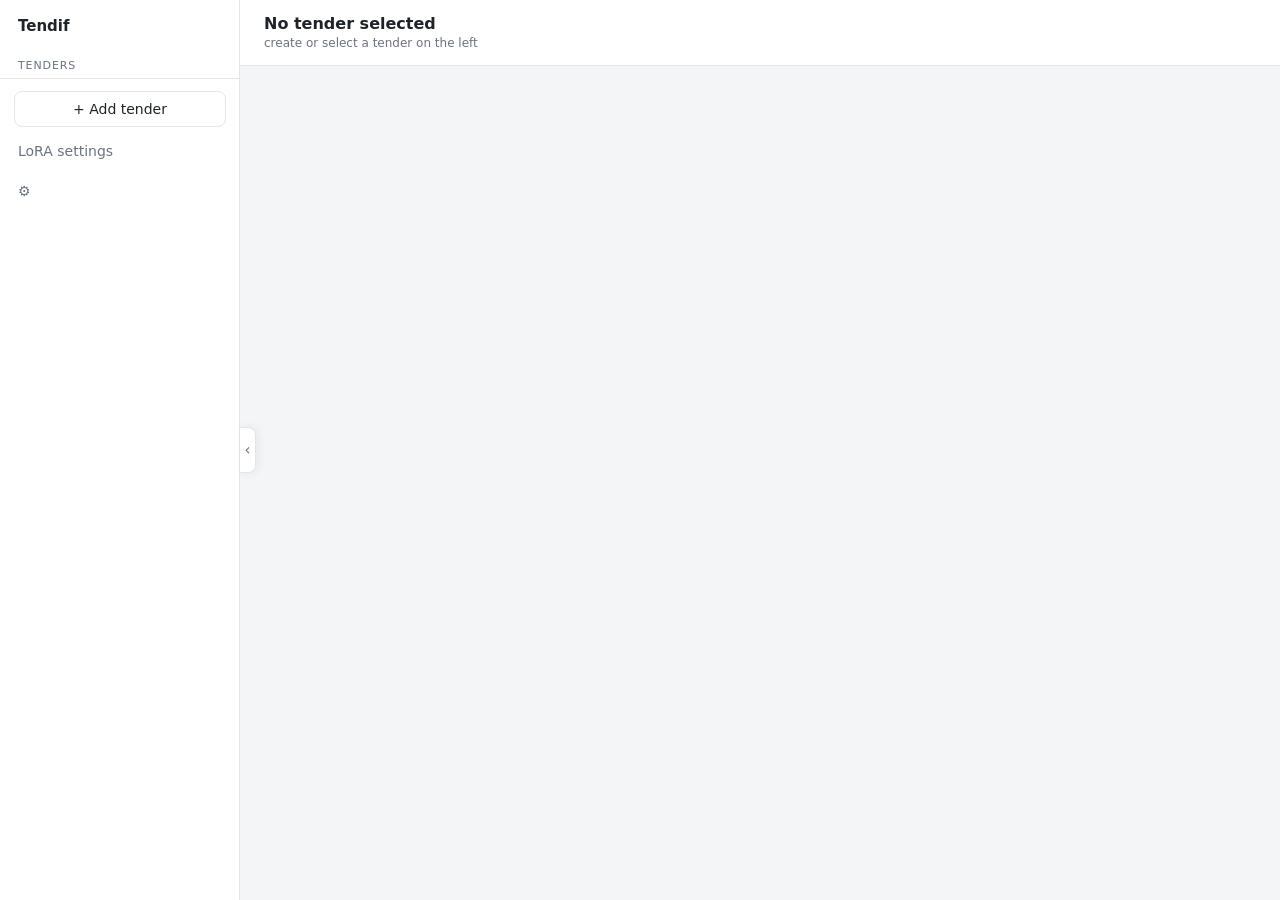
==== commit 979a91d6: "Add task-based LoRA selection and update UI preview" ====
--- a/src/web_ui/static/index.html
+++ b/src/web_ui/static/index.html
@@ -242,7 +242,7 @@
     </div>
     <button id="addBtn" style="width:100%">+ Add tender</button>
     <div class="nav-actions">
-      <button id="trainingBtn" class="navlink">LoRA training</button>
+      <button id="trainingBtn" class="navlink">LoRA settings</button>
       <button id="settingsBtn" class="navlink" aria-label="Settings" title="Settings"><span aria-hidden="true">&#9881;</span></button>
     </div>
   </div>
@@ -309,6 +309,7 @@
   </div>
 </main>
 
+<script src="/static/lora-settings.js"></script>
 <script src="/static/training.js"></script>
 <script src="/static/learning.js"></script>
 <script>
@@ -478,10 +479,24 @@
 function renderTraining() {
   ["emptywrap", "welcome", "saveBtn", "dlwrap", "dlMenu", "renameBtn", "dirtyBadge", "reviewBadge", "finaliseBtn", "lifecycleBadge", "tenderActionMsg"].forEach(id => $(id).classList.add("hidden"));
   $("content").classList.remove("hidden");
-  $("tenderTitle").textContent = "LoRA training";
-  $("sub").textContent = "Collect sources, prepare datasets and review training evidence";
+  $("tenderTitle").textContent = "LoRA settings";
+  $("sub").textContent = "Choose and update the models for each task";
   $("content").innerHTML = '<div id="trainingWorkspace"></div>';
-  AutoTenderTraining.mount($("trainingWorkspace"));
+  AutoTenderTraining.mount($("trainingWorkspace"), async (tender, task) => {
+    view="tender";location.hash="";
+    await refreshTenders(tender);
+    if(current!==tender||view!=="tender")return;
+    if(tenderFinished()){
+      const panel=$("feedbackPanel");
+      if(task==="productivity_factors"){
+        const details=$("measurementForm").closest("details");details.open=true;
+        details.scrollIntoView({block:"center"});details.querySelector("summary").focus();
+      }else{panel.scrollIntoView({block:"start"});panel.tabIndex=-1;panel.focus({preventScroll:true});}
+    }else{
+      $("finaliseBtn").focus();$("tenderActionMsg").classList.remove("hidden");
+      $("tenderActionMsg").textContent="When this tender is complete, choose Tender finalised to add its result and measurements.";
+    }
+  }, settings => {uiSettings=settings;});
 }
 
 function renderMain() {
